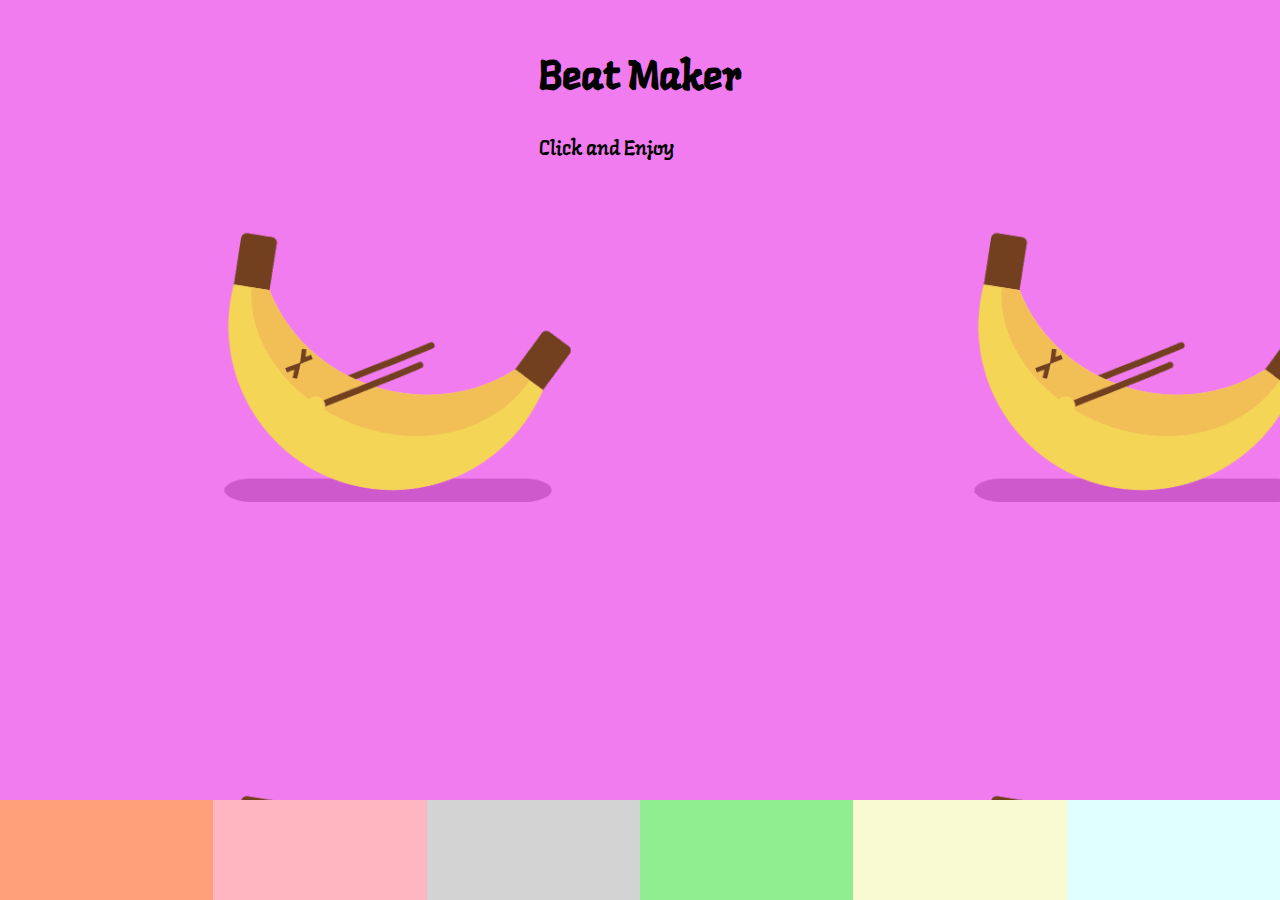
==== playmore.html @ 9f26041a ":)" ====
<!DOCTYPE html>
<html lang="en">
    <head>
    <meta charset="UTF-8">
    <meta name="viewport" content="width=device-width ,initial-scale=1.0">
    <meta http-equiv="X-UA-Compatible" content="ie=legde">
    <link rel="preconnect" href="https://fonts.gstatic.com">
    <link href="https://fonts.googleapis.com/css2?family=Langar&display=swap" rel="stylesheet">
    <link rel="stylesheet" href="./style.css">
    <link rel="icon" href="./images/logo.png">
    <title>Beat Maker</title> 
    </head>
<body style="background-image: url(./images/60538432c8e1fbfb0802bbe292eeb1be.gif)">
  <div class="app">
   <header>
       <h1>
           <b>Beat Maker</b>
       </h1>
       <p>
           Click and Enjoy 
       </p>
   </header>
   <div class="visuals">
       
       <!-- here the visuals get displayed :) -->
   </div>
   <div class="pads">
       <div class="pad1">
           <audio class="sound" src="./sounds/bubbles.mp3"></audio>
       </div>
       <div class="pad2">
           <audio class="sound" src="./sounds/clay.mp3"></audio>
       </div>
       <div class="pad3">
           <audio class="sound" src="./sounds/confetti.mp3"></audio>
       </div>
       <div class="pad4">
           <audio class="sound" src="./sounds/glimmer.mp3"></audio>
       </div>
       <div class="pad5">
           <audio class="sound" src="./sounds/moon.mp3"></audio>
       </div>
       <div class="pad6">
           <audio class="sound" src="./sounds/ufo.mp3"></audio>
       </div>

   </div>
  </div>
  <script src="./index.js"></script>
</body>    
</html>
---- style.css ----
*{
    margin: 0;
    padding: 0;
    box-sizing: border-box;

}

body {
    font-family: 'Langar', cursive;
    background-image: url("./images/fe3545469a6d65137b921656ae976c3e.gif");
    background-repeat: repeat;
    background-position:unset;
    background-clip: border-box;
}

.app {
    height: 100vh;
    display: flex;
    flex-direction: column;
    justify-content: space-between;
    align-items: center;
}

header h1 {
    margin: 50px 0px 30px 0px;
    text-align: center;
    font-size: 40px;
}

header p {
   font-size: 20px;
}
 
.pads {
    background: lightblue;
    width: 100%;
    display: flex;
}

.pads > div {
    height: 100px;
    width: 100px;
    flex: 1;
}

.pad1 {
    background: #ffa07a;
}

.pad2 {
    background: #ffb6c1;
}

.pad3 {
    background:#d3d3d3 ;
}

.pad4 {
    background: #90ee90;
}

.pad5 {
    background: #fafad2;
}

.pad6 {
    background: #e0ffff;
}

.visuals > div {
    position: absolute;
    height: 50px;
    width: 50px;
    border-radius: 50%;
    bottom: 0%;
    left:20%;
    bottom: 0%;
    z-index: -1;
}

@keyframes jump {
    0%{
       bottom: 0%;
       left: 20%;
    }

    50%{
        bottom: 50%;
       left: 50%;
    }

    100%{
        bottom: 0%;
       left: 80%;
    }
}

.visuals > div {
    position: absolute;
    height: 50px;
    width: 50px;
    border-radius: 50%;
    bottom: 0%;
    
}
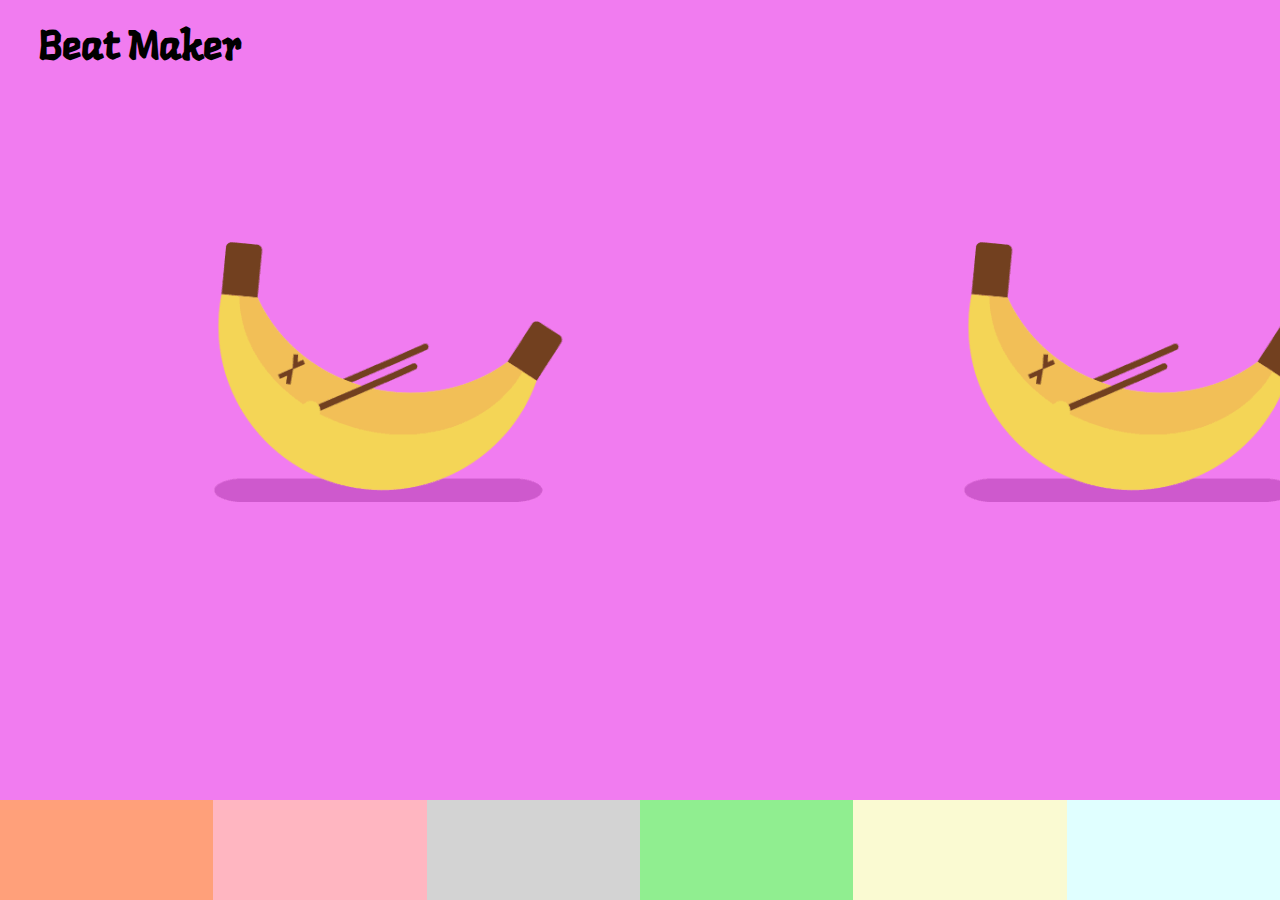
==== commit 2b1020d9: "done some updates" ====
--- a/playmore.html
+++ b/playmore.html
@@ -8,7 +8,7 @@
     <link href="https://fonts.googleapis.com/css2?family=Langar&display=swap" rel="stylesheet">
     <link rel="stylesheet" href="./style.css">
     <link rel="icon" href="./images/logo.png">
-    <title>Beat Maker</title> 
+    <title>More Beats</title> 
     </head>
 <body style="background-image: url(./images/60538432c8e1fbfb0802bbe292eeb1be.gif)">
   <div class="app">
@@ -16,9 +16,7 @@
        <h1>
            <b>Beat Maker</b>
        </h1>
-       <p>
-           Click and Enjoy 
-       </p>
+      
    </header>
    <div class="visuals">
        
--- a/style.css
+++ b/style.css
@@ -22,8 +22,9 @@
 }
 
 header h1 {
-    margin: 50px 0px 30px 0px;
-    text-align: center;
+    margin: 20px 1000px 0px 0px;
+    margin-left: auto;
+    text-align: left;
     font-size: 40px;
 }
 
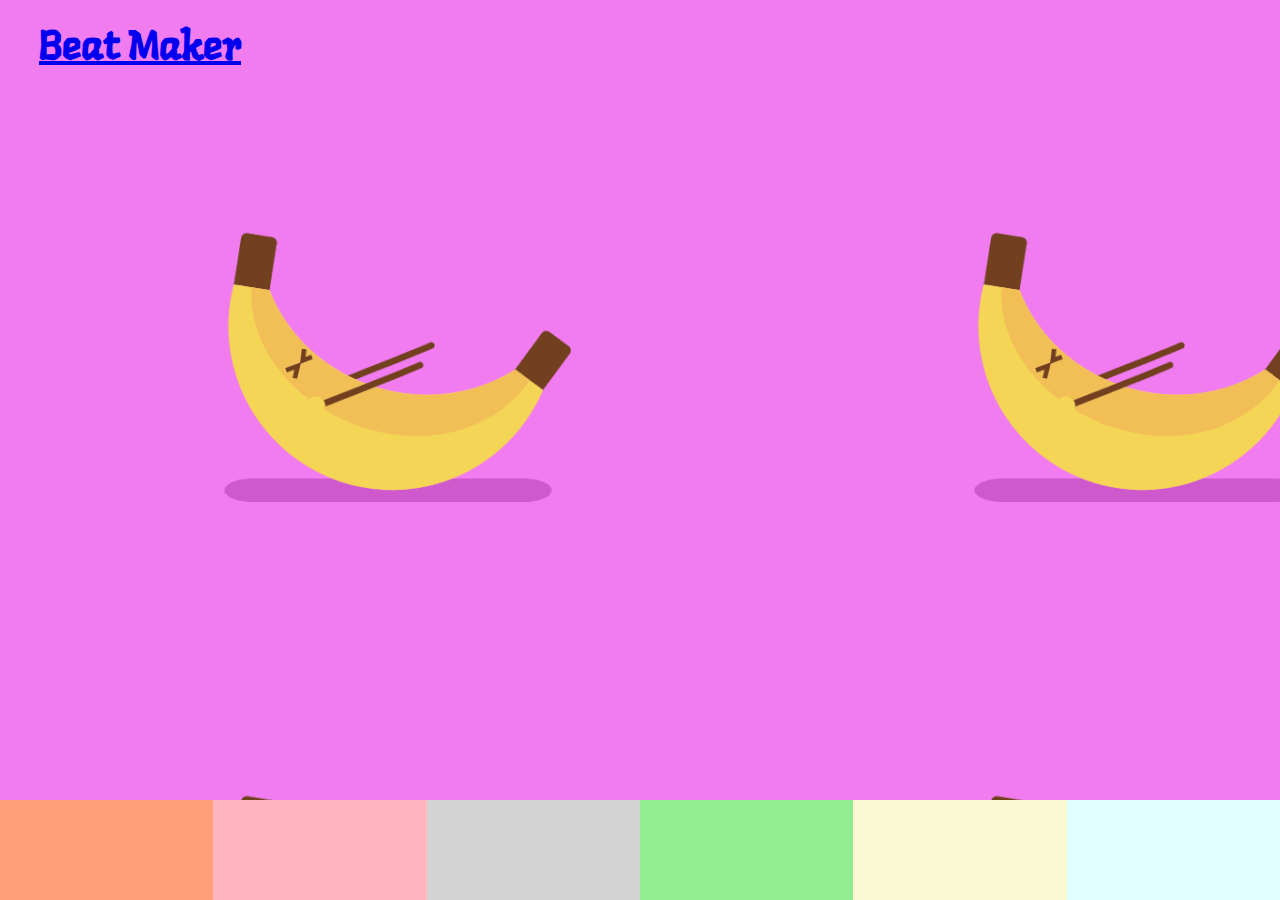
==== commit 16f16d39: "final updates" ====
--- a/playmore.html
+++ b/playmore.html
@@ -14,7 +14,7 @@
   <div class="app">
    <header>
        <h1>
-           <b>Beat Maker</b>
+           <a href="./index.html"><b>Beat Maker</b></a>
        </h1>
       
    </header>
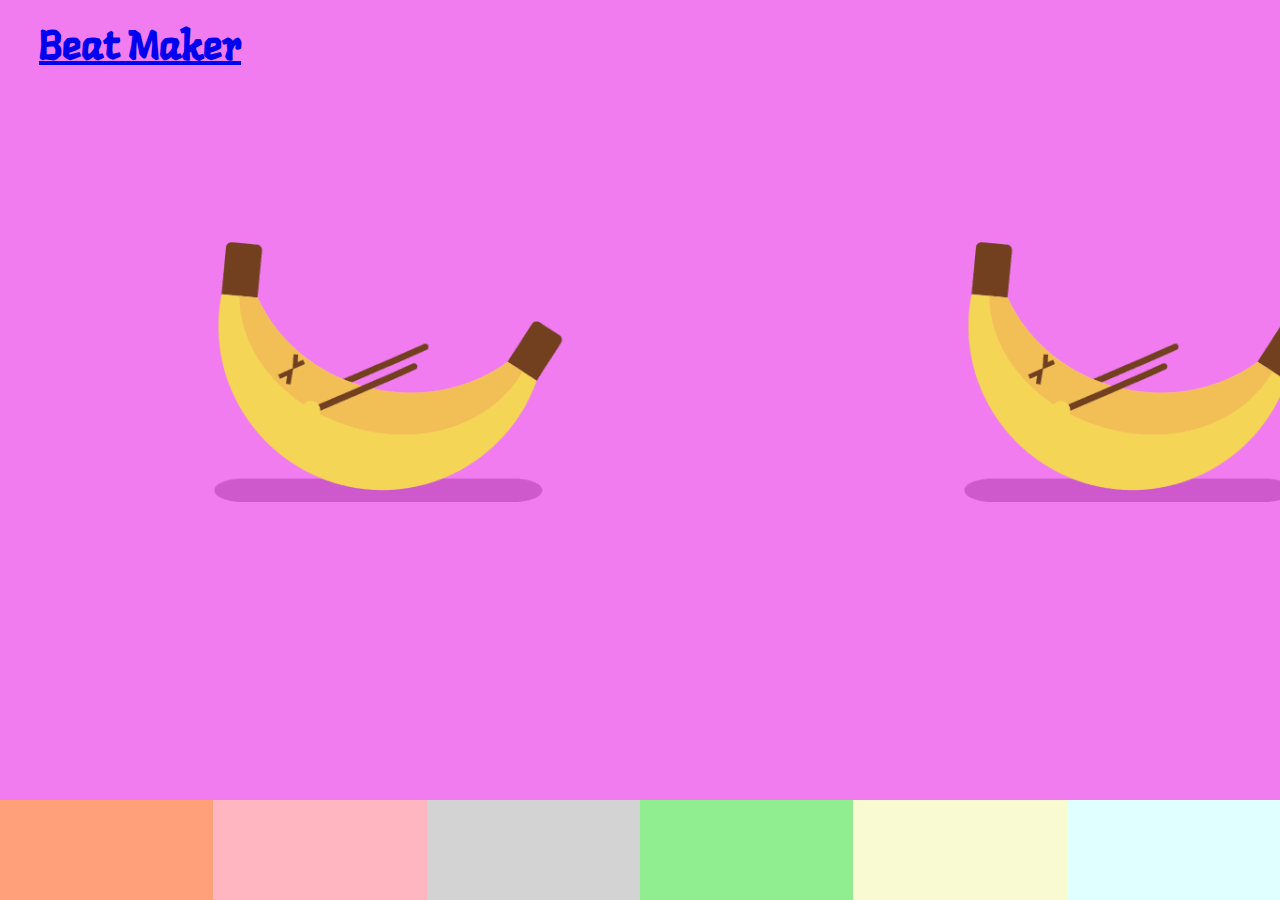
==== commit d178c741: "last edits" ====
--- a/playmore.html
+++ b/playmore.html
@@ -24,22 +24,22 @@
    </div>
    <div class="pads">
        <div class="pad1">
-           <audio class="sound" src="./sounds/bubbles.mp3"></audio>
+           <audio class="sound" src="./sounds/person-yawns-deeply-2275.wav"></audio>
        </div>
        <div class="pad2">
-           <audio class="sound" src="./sounds/clay.mp3"></audio>
+           <audio class="sound" src="./sounds/young-man-coughing-2227.wav"></audio>
        </div>
        <div class="pad3">
-           <audio class="sound" src="./sounds/confetti.mp3"></audio>
+           <audio class="sound" src="./sounds/orchestra-transition-2290.wav"></audio>
        </div>
        <div class="pad4">
-           <audio class="sound" src="./sounds/glimmer.mp3"></audio>
+           <audio class="sound" src="./sounds/light-rain-loop-2393.wav"></audio>
        </div>
        <div class="pad5">
-           <audio class="sound" src="./sounds/moon.mp3"></audio>
+           <audio class="sound" src="./sounds/rain-and-thunder-storm-2390.wav"></audio>
        </div>
        <div class="pad6">
-           <audio class="sound" src="./sounds/ufo.mp3"></audio>
+           <audio class="sound" src="./sounds/melodical-flute-music-notification-2310.wav"></audio>
        </div>
 
    </div>
